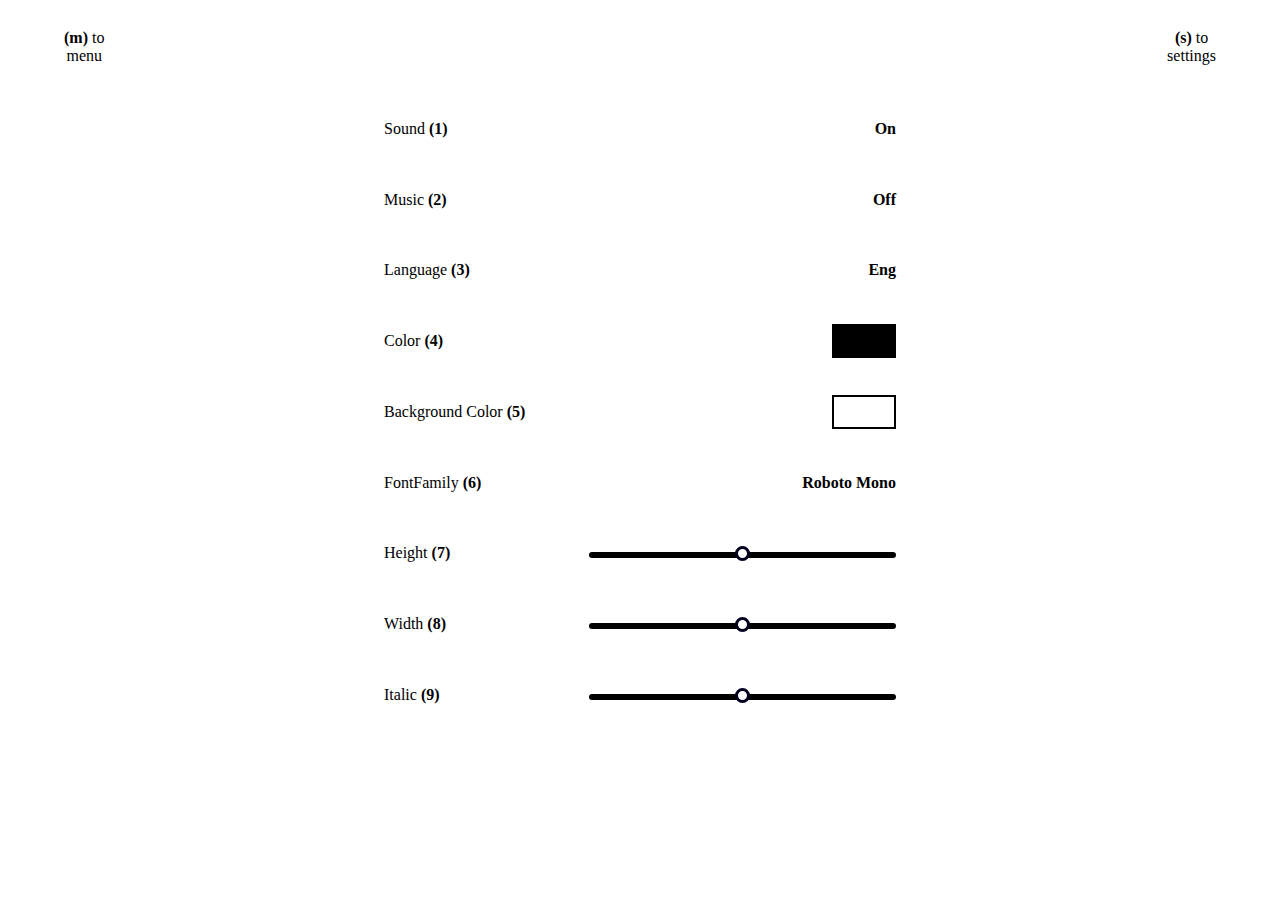
==== settings.html @ 6f4c3f79 "Update settings.html" ====
<!DOCTYPE html>
<html>
  <head>
    <meta charset="utf-8" />
    <link rel="stylesheet" href="stylesheet.css"> 
    <title>settings</title>
  </head>
<body>
    
<header class="containerheader">
    <div class="element">
        <p class="aligncenter"><strong> (m) </strong>to<br> menu </p>
    </div>
    <div class="element">
    <p class="aligncenter"><strong> (s) </strong>to<br> settings</p>
    </div>
</header>

<div class="main">
    <div class="containersettings" class="settingssize">
        <div class="elementsettings">  
            <div class="alignleft"> Sound <strong>(1)</strong>
            </div>
            <div class="alignright"> <strong>On</strong></div>
        </div>
        <div class="elementsettings">  
            <div class="alignleft"> Music <strong>(2)</strong></div>
            <div class="alignright"> <strong>Off </strong></div>
        </div>
        <div class="elementsettings">  
            <div class="alignleft"> Language <strong>(3)</strong></div>
            <div class="alignright"> <strong>Eng</strong></div>
        </div>
        <div class="elementsettings">  
            <div class="alignleft"> Color <strong>(4)</strong></div>
            <div class="alignright" style="background-color: black;height: 30px;width: 60px;border: 2px solid #000;"></div> 
        </div>
        <div class="elementsettings">  
            <div class="alignleft"> Background Color <strong>(5)</strong></div>
            <div class="alignright" style="background-color: white;height: 30px;width: 60px;border: 2px solid #000;"></div>
        </div>
        <div class="elementsettings">  
            <div class="alignleft"> FontFamily <strong>(6)</strong>
            </div>
            <div class="alignright"> <strong>Roboto Mono</strong>
            </div>
        </div>
        <div class="elementsettings">  
            <div class="alignleft"> Height <strong>(7)</strong></div>
            <input type="range" class="alignright">
        </div>
        <div class="elementsettings">  
            <div class="alignleft"> Width  <strong>(8)</strong></div>
            <input type="range" class="alignright,custom-slider" >
        </div>
        <div class="elementsettings">  
            <div class="alignleft"> Italic <strong>(9)</strong></div>
            <input type="range" class="alignright,custom-slider">
        </div>
    </div>
</div>
</body>
</html>
---- stylesheet.css ----
body{
    background-color:white;
    margin: 0;
    padding: 0;
    font-family: "Roboto Mono";
    font-size: 16px;
    overflow: hidden;
}
header{
    margin: 1% 5%;
}
.slider {
    background-color:black;
    width:20px;
    height:20px;
    border-radius:10px;
    font-family: "RobotoMono", 'Times New Roman', Times, serif;
	-ms-transform: translateX(-50%);
	transform: translateX(-50%);
}
.text {
	position:absolute;
    display:none;
    text-align: center;
    font-size: 12vw;
    margin: 5% auto;
    font-family: "RobotoMono", 'Times New Roman', Times, serif;

	-webkit-text-stroke-width: 1px;
	-webkit-text-stroke-color: white;
	left:0;
	right:0;
	top:0;
	text-align:center;
	mix-blend-mode: difference;
}
.affiche {
	position:relative;
    display:block;
	text-align:center;
    text-align: center;
    font-size: 12vw;
    margin: 5% auto;
    font-family: "RobotoMono", 'Times New Roman', Times, serif;	
	left:0;
	right:0;
	text-align:center;
}
.currant{
    text-align: center;
    font-size: 3vw;
    margin: 6% auto;
    font-family: "RobotoMono", 'Times New Roman', Times, serif;
    font-weight: 200;
}

/*settings*/
.settingssize{
    margin-left: 10%;
    margin-right: 10%;
    margin-top: 10%;
    margin-bottom: 10%;
    max-width: 33%;  
}
.containersettings{
    display: flex;
    flex-direction: column;
    align-items: center;
    flex-wrap: nowrap;
    max-width: 40%;
    min-width: 300px;
    margin: 0 auto;
}
.aligncenter{
    text-align: center;
}
.alignleft{
    text-justify: left;
    margin: auto 0;
}
.alignright{
    text-justify: right;
    margin: auto 0;
}
.containerheader{
    display: flex;
    justify-content: space-between;
    flex-wrap: nowrap;
}
.elementsettings{
    display: flex;
    justify-content: space-between;
    width:100%;
    color: black;
    margin: 3% auto;
    height: 40px;
}

/*styling input*/
input[type=range] {
    height: 24px;
    -webkit-appearance: none;
    margin: 10px 0;
    width: 60%;
  }
  input[type=range]:focus {
    outline: none;
  }
  input[type=range]::-webkit-slider-runnable-track {
    width: 100%;
    height: 6px;
    cursor: pointer;
    animate: 0.2s;
    box-shadow: 0px 0px 0px #000000;
    background: #000000;
    border-radius: 9px;
    border: 0px solid #010101;
  }
  input[type=range]::-webkit-slider-thumb {
    box-shadow: 0px 0px 0px #000031;
    border: 3px solid #00001E;
    height: 15px;
    width: 15px;
    border-radius: 15px;
    background: #FFFFFF;
    cursor: pointer;
    -webkit-appearance: none;
    margin-top: -6px;
  }
  input[type=range]:focus::-webkit-slider-runnable-track {
    background: #000000;
  }
  input[type=range]::-moz-range-track {
    width: 100%;
    height: 6px;
    cursor: pointer;
    animate: 0.2s;
    box-shadow: 0px 0px 0px #000000;
    background: #000000;
    border-radius: 9px;
    border: 0px solid #010101;
  }
  input[type=range]::-moz-range-thumb {
    box-shadow: 0px 0px 0px #000031;
    border: 3px solid #00001E;
    height: 15px;
    width: 15px;
    border-radius: 15px;
    background: #FFFFFF;
    cursor: pointer;
  }
  input[type=range]::-ms-track {
    width: 100%;
    height: 6px;
    cursor: pointer;
    animate: 0.2s;
    background: transparent;
    border-color: transparent;
    color: transparent;
  }
  input[type=range]::-ms-fill-lower {
    background: #000000;
    border: 0px solid #010101;
    border-radius: 18px;
    box-shadow: 0px 0px 0px #000000;
  }
  input[type=range]::-ms-fill-upper {
    background: #000000;
    border: 0px solid #010101;
    border-radius: 18px;
    box-shadow: 0px 0px 0px #000000;
  }
  input[type=range]::-ms-thumb {
    margin-top: 1px;
    box-shadow: 0px 0px 0px #000031;
    border: 3px solid #00001E;
    height: 15px;
    width: 15px;
    border-radius: 15px;
    background: #FFFFFF;
    cursor: pointer;
  }
  input[type=range]:focus::-ms-fill-lower {
    background: #000000;
  }
  input[type=range]:focus::-ms-fill-upper {
    background: #000000;
  }
  
/*fontfaces*/
@font-face {
    font-family: "RobotoMono";
    src: url("fonts/RobotoMono-VariableFont_wght.ttf");
}
@font-face {
    font-family: "RobotoMono-Italic";
    src: url("fonts/RobotoMono-Italic-VariableFont_wght.ttf");
}
@font-face {
    font-family: "MovementV";
    src: url("fonts/MovementV.ttf");
}
@font-face {
    font-family: "Compressa";
    src: url("fonts/Compressa-MICRO-GX-It.ttf");
}
@font-face {
    font-family: "DTNASKH2";
    src: url("fonts/DTNASKH2.TTF");
}
@font-face {
    font-family: "EBGaramond-Italic-VariableFont_wght";
    src: url("fonts/EBGaramond-Italic-VariableFont_wght.ttf");
}
@font-face {
    font-family: "EBGaramond-VariableFont_wght";
    src: url("fonts/EBGaramond-VariableFont_wght.ttf");
}
@font-face {
    font-family: "GT-Alpina-Italic-VAR-Trial" ;
    src: url("fonts/GT-Alpina-Italic-VAR-Trial.ttf");
}
@font-face {
    font-family: "GT-Alpina-Typewriter-Italic-VAR-Trial";
    src: url("fonts/GT-Alpina-Typewriter-Italic-VAR-Trial.ttf");
}
@font-face {
    font-family: "GT-Alpina-Typewriter-Italic-VAR-Trial" ;
    src: url("fonts/GT-Alpina-Typewriter-Italic-VAR-Trial.woff2");
}
@font-face {
    font-family: "GT-Alpina-Typewriter-VAR-Trial" ;
    src: url("fonts/GT-Alpina-Typewriter-VAR-Trial.ttf");
}
@font-face {
    font-family: "GT-Alpina-Typewriter-VAR-Trial" ;
    src: url("fonts/GT-Alpina-Typewriter-VAR-Trial.woff2");
}
@font-face {
    font-family: "GT-Alpina-VAR-Trial" ;
    src: url("fonts/GT-Alpina-VAR-Trial.ttf");
}
@font-face {
    font-family: "GT-Alpina-VAR-Trial";
    src: url("fonts/GT-Alpina-VAR-Trial.woff2");
}
@font-face {
    font-family: "GT\ Flexa\ Mono\ VAR\ Trial" ;
    src: url("fonts/GT\ Flexa\ Mono\ VAR\ Trial.ttf");
}
@font-face {
    font-family: "GT\ Flexa\ Mono\ VAR\ Trial" ;
    src: url("fonts/GT\ Flexa\ Mono\ VAR\ Trial.woff2");
}
@font-face {
    font-family:"GT\ Flexa\ VAR\ Trial" ;
    src: url("fonts/GT\ Flexa\ VAR\ Trial.ttf");
}
@font-face {
    font-family: "GT\ Flexa\ VAR\ Trial" ;
    src: url("fonts/GT\ Flexa\ VAR\ Trial.woff2");
}
@font-face {
    font-family: "Hagrid-Italic-Variable-trial" ;
    src: url("fonts/Hagrid-Italic-Variable-trial.ttf");
}
@font-face {
    font-family:"Hagrid-Text-Italic-Variable-trial" ;
    src: url("fonts/Hagrid-Text-Italic-Variable-trial.ttf");
}
@font-face {
    font-family: "Hagrid-Text-Variable-trial";
    src: url("fonts/Hagrid-Text-Variable-trial.ttf");
}
@font-face {
    font-family: "Hagrid-Variable-trial";
    src: url("fonts/Hagrid-Variable-trial.ttf");
}
@font-face {
    font-family: "Inter Var";
    src: url("fonts/Inter-VariableFont_slnt\,wght.ttf");
}
@font-face {
    font-family:"Jost-Italic-VariableFont_wght" ;
    src: url("fonts/Jost-Italic-VariableFont_wght.ttf");
}
@font-face {
    font-family:"Jost-VariableFont_wght" ;
    src: url("fonts/Jost-VariableFont_wght.ttf");
}
@font-face {
    font-family: "Minerale-Variable-Italic-TRIAL" ;
    src: url("fonts/Minerale-Variable-Italic-TRIAL.ttf");
}
@font-face {
    font-family: "Minerale-variable-TRIAL" ;
    src: url("fonts/Minerale-variable-TRIAL.ttf");
}
@font-face {
    font-family:"MolitorVariable-Trial" ;
    src: url("fonts/MolitorVariable-Trial.ttf");
}
@font-face {
    font-family: "MolitorVariableItalic-Trial";
    src: url("fonts/MolitorVariableItalic-Trial.ttf");
}
@font-face {
    font-family:"Oswald-VariableFont:wght" ;
    src: url("fonts/Oswald-VariableFont:wght.ttf");
}
@font-face {
    font-family:"Quicksand-VariableFont:wght" ;
    src: url("fonts/Quicksand-VariableFont:wght.ttf");
}
@font-face {
    font-family:"Quicksand-VariableFont_wght" ;
    src: url("fonts/Quicksand-VariableFont_wght.ttf");
}
@font-face {
    font-family: "RobotoMono-VariableFont_wght" ;
    src: url("fonts/RobotoMono-VariableFont_wght.ttf");
}
@font-face {
    font-family: "STIXVar";
    src: url("fonts/STIXVar.otf");
}
@font-face {
    font-family: "STIXVarBol";
    src: url("fonts/STIXVarBol.otf");
}
@font-face {
    font-family: "TRY_VesterbroVariable";
    src: url("fonts/TRY_VesterbroVariable.ttf");
}
@font-face {
    font-family: "TRY_VesterbroVariableItalic";
    src: url("fonts/TRY_VesterbroVariableItalic.ttf");
}
@font-face {
    font-family: "VarelaRound-Regular" ;
    src: url("fonts/VarelaRound-Regular.ttf");
}
@font-face {
    font-family: "Blacker-Sans-Display-Italic-Variable-trial" ;
    src: url("fonts/Blacker-Sans-Display-Italic-Variable-trial.ttf");
}
@font-face {
    font-family:"Blacker-Sans-Pro-Italic-Variable-trial" ;
    src: url("fonts/Blacker-Sans-Pro-Italic-Variable-trial.ttf");
}
@font-face {
    font-family: "Blacker-Sans-Variable-trial";
    src: url("fonts/Blacker-Sans-Variable-trial.ttf");
}
@font-face {
    font-family: "Comfortaa-VariableFont:wght" ;
    src: url("fonts/Comfortaa-VariableFont:wght.ttf");
}
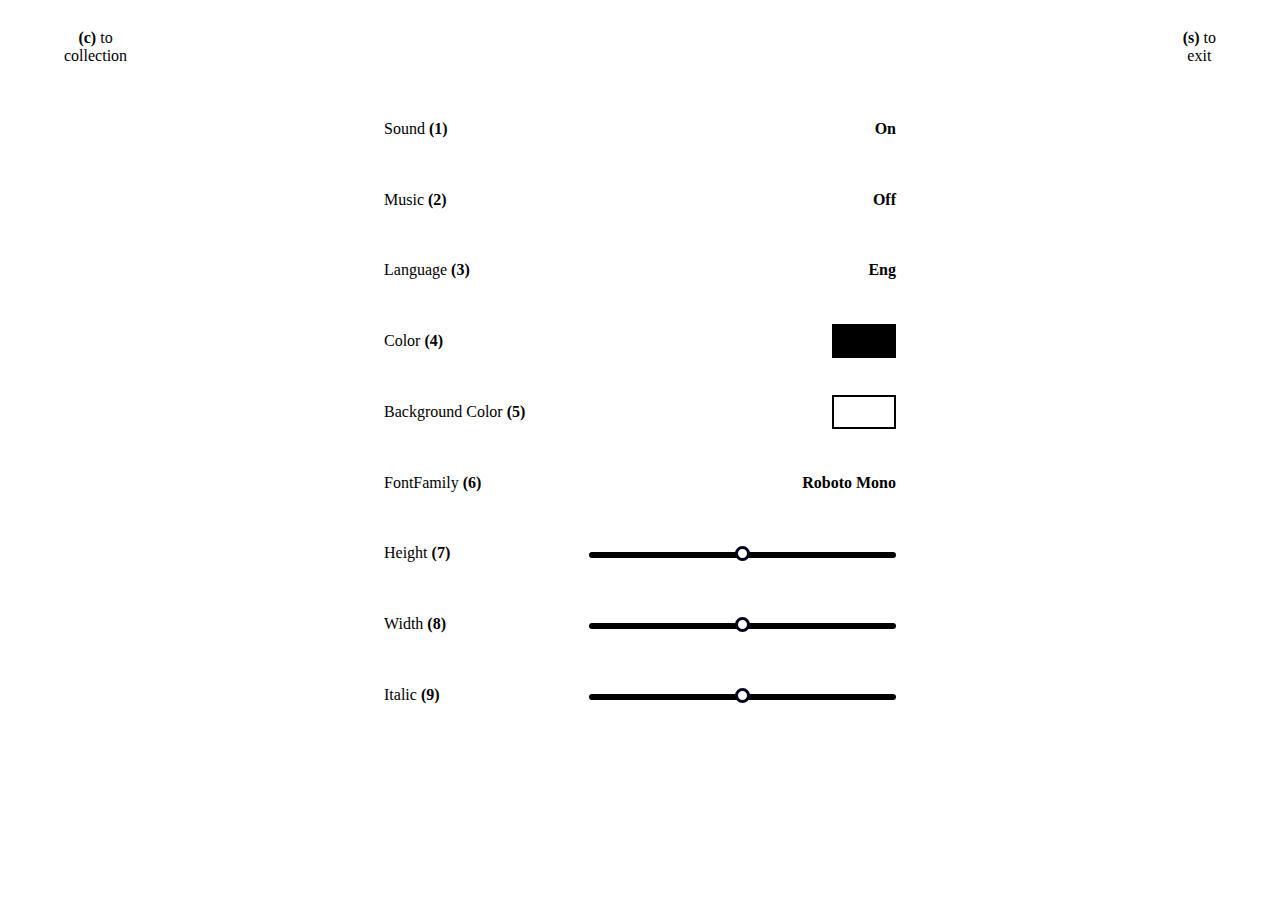
==== commit d7a4eaf3: "Update settings.html" ====
--- a/settings.html
+++ b/settings.html
@@ -9,10 +9,10 @@
     
 <header class="containerheader">
     <div class="element">
-        <p class="aligncenter"><strong> (m) </strong>to<br> menu </p>
+        <p class="aligncenter"><strong> (c) </strong>to<br> collection </p>
     </div>
     <div class="element">
-    <p class="aligncenter"><strong> (s) </strong>to<br> settings</p>
+    <p class="aligncenter"><strong> (s) </strong>to<br> exit</p>
     </div>
 </header>
 
